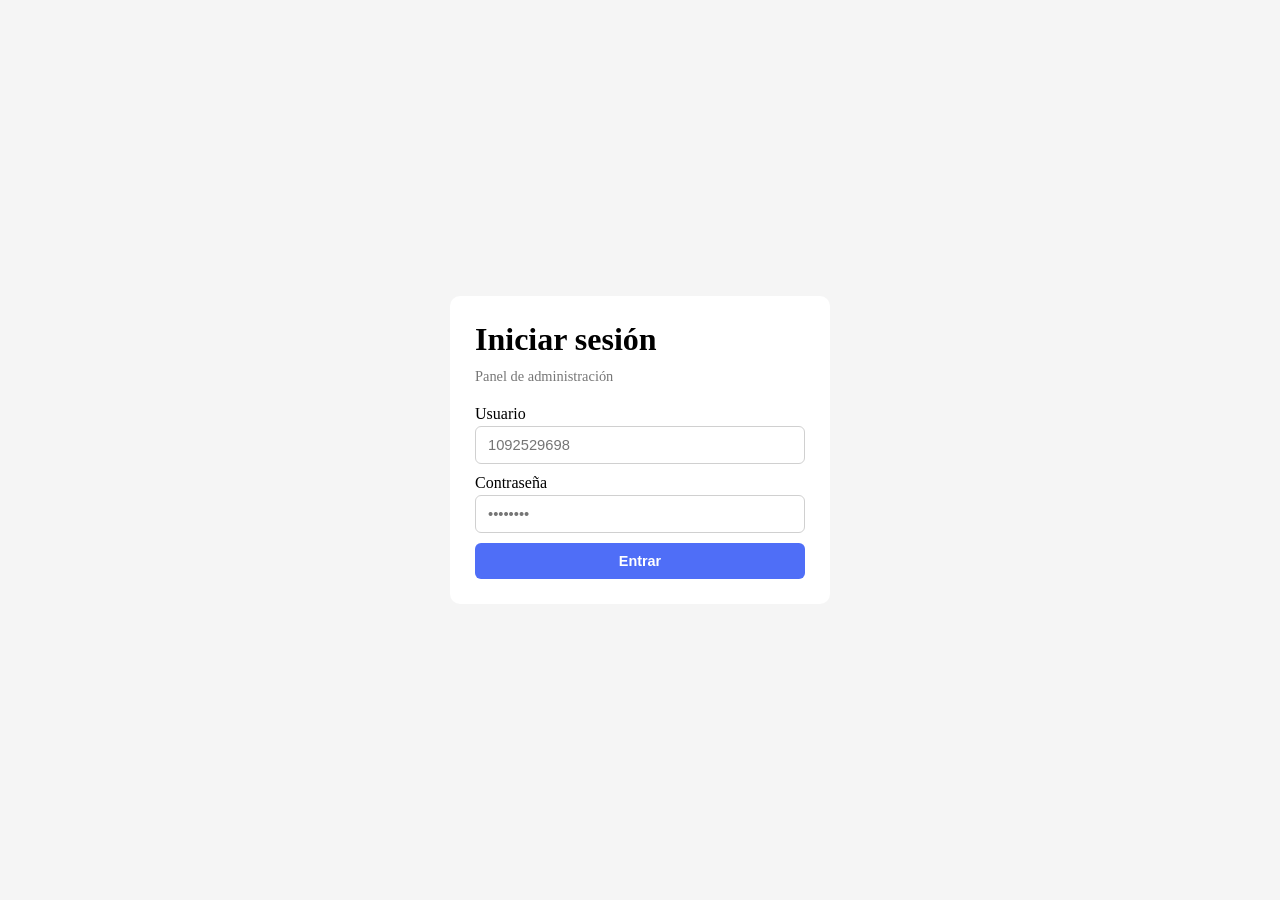
==== index.html @ cf453a76 "Iniciando Repositorio" ====
<!DOCTYPE html>
<html lang="en">
<head>
    <meta charset="UTF-8">
    <meta name="viewport" content="width=device-width, initial-scale=1.0">
    <link rel="stylesheet" href="/CSS/login.css">
    <title>Login</title>
</head>
<body>
 
    <form class="form-login" id="form-login">
        <div class="login-box">
    
          <h1>Iniciar sesión</h1>
          <p>Panel de administración</p>
    
          <div class="form-group">
            <label for="usuario">Usuario</label>
            <input type="text" id="usuario" name="usuario" placeholder="1092529698" required/>
          </div>
    
          <div class="form-group">
            <label for="password">Contraseña</label>
            <input type="password" id="password" name="password" placeholder="••••••••" required/>
          </div>
    
          <button class="btn-primary">Entrar</button>
    
        </div>
    </form>
      <script src="JS/main.js"></script>
</body>
</html>
---- CSS/login.css ----
*{
    padding: 0;
    margin: 0;
}
body{
    width: 100vw;
    height: 100vh;
    background-color: whitesmoke;
    display: flex;
    justify-content: center;
    align-items: center;
}
.form-login{
    width: 380px;
    background-color: white;
    border-radius: 10px;
}
.login-box{
    padding: 25px;
    display: flex;
    flex-direction: column;
    gap: 10px;
}
.login-box p{
    color: #777;
    font-size: .9rem;
    margin-bottom: 10px;
}
.form-group{
    display: flex;
    flex-direction: column;
    gap: 3px;
}
input{
    padding: 10px 12px;
    border: 1px solid #d0d0d0;
    border-radius: 6px;
    font-size: .92rem;
    font-family: Arial, sans-serif;
    background: #fff;
    color: #333;
    outline: none;
}
input:focus{
    border-color: #4f6ef7;
}
.btn-primary{
    background: #4f6ef7;
    color: #fff;
    display: inline-block;
    padding: 10px 20px;
    border: none;
    border-radius: 6px;
    font-size: .9rem;
    font-weight: 600;
    cursor: pointer;
    text-decoration: none;
}
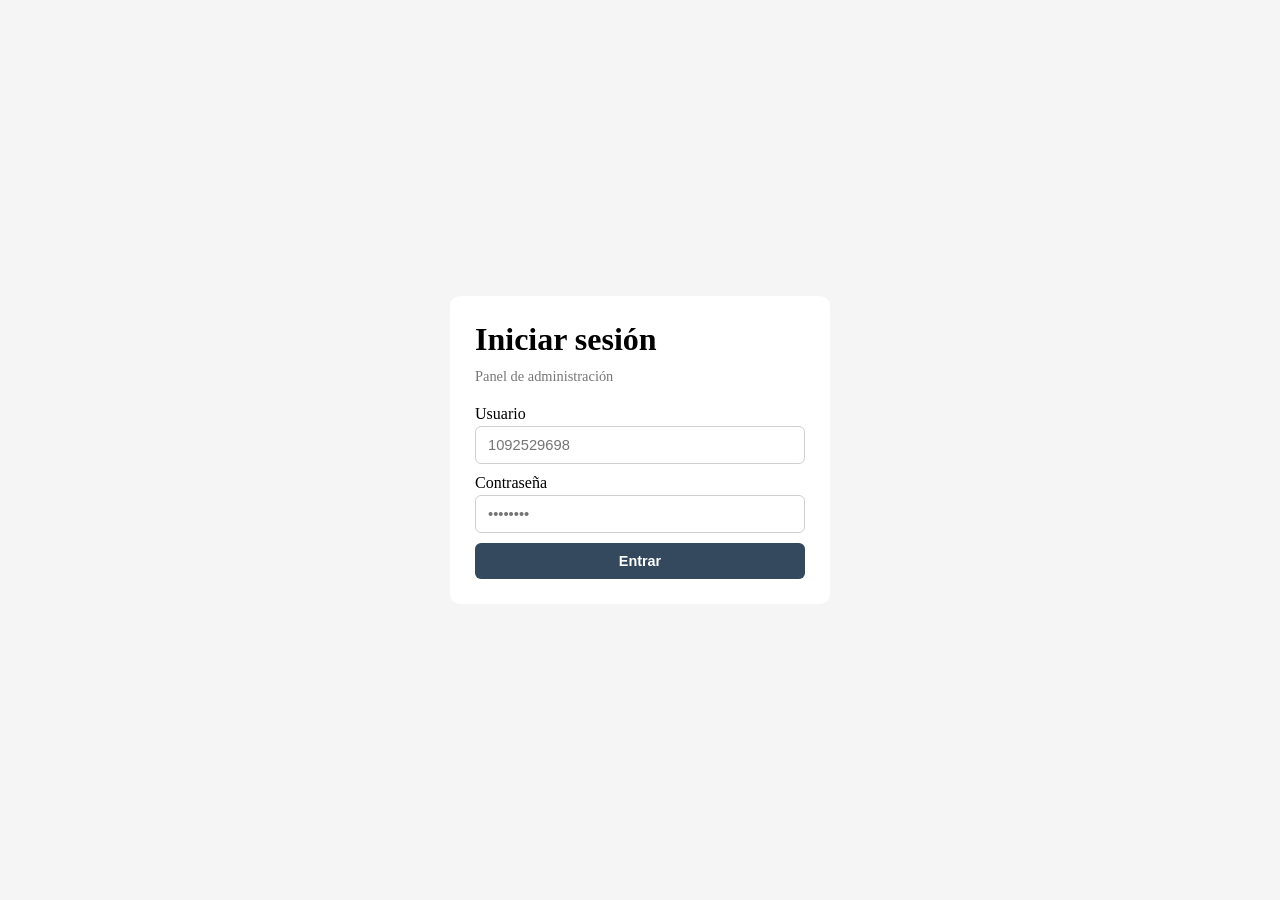
==== commit f04e2d92: "Diseño Responsive Agregado, Correccion de Rutas" ====
--- a/index.html
+++ b/index.html
@@ -3,7 +3,7 @@
 <head>
     <meta charset="UTF-8">
     <meta name="viewport" content="width=device-width, initial-scale=1.0">
-    <link rel="stylesheet" href="/CSS/login.css">
+    <link rel="stylesheet" href="CSS/login.css">
     <title>Login</title>
 </head>
 <body>
--- a/CSS/login.css
+++ b/CSS/login.css
@@ -45,7 +45,7 @@
     border-color: #4f6ef7;
 }
 .btn-primary{
-    background: #4f6ef7;
+    background: #34495e;
     color: #fff;
     display: inline-block;
     padding: 10px 20px;
@@ -55,4 +55,16 @@
     font-weight: 600;
     cursor: pointer;
     text-decoration: none;
+}
+
+@media (max-width: 480px) {
+  body {
+    padding: 15px;
+    box-sizing: border-box;
+  }
+
+  .form-login {
+    width: 100%;
+    max-width: 380px;
+  }
 }
